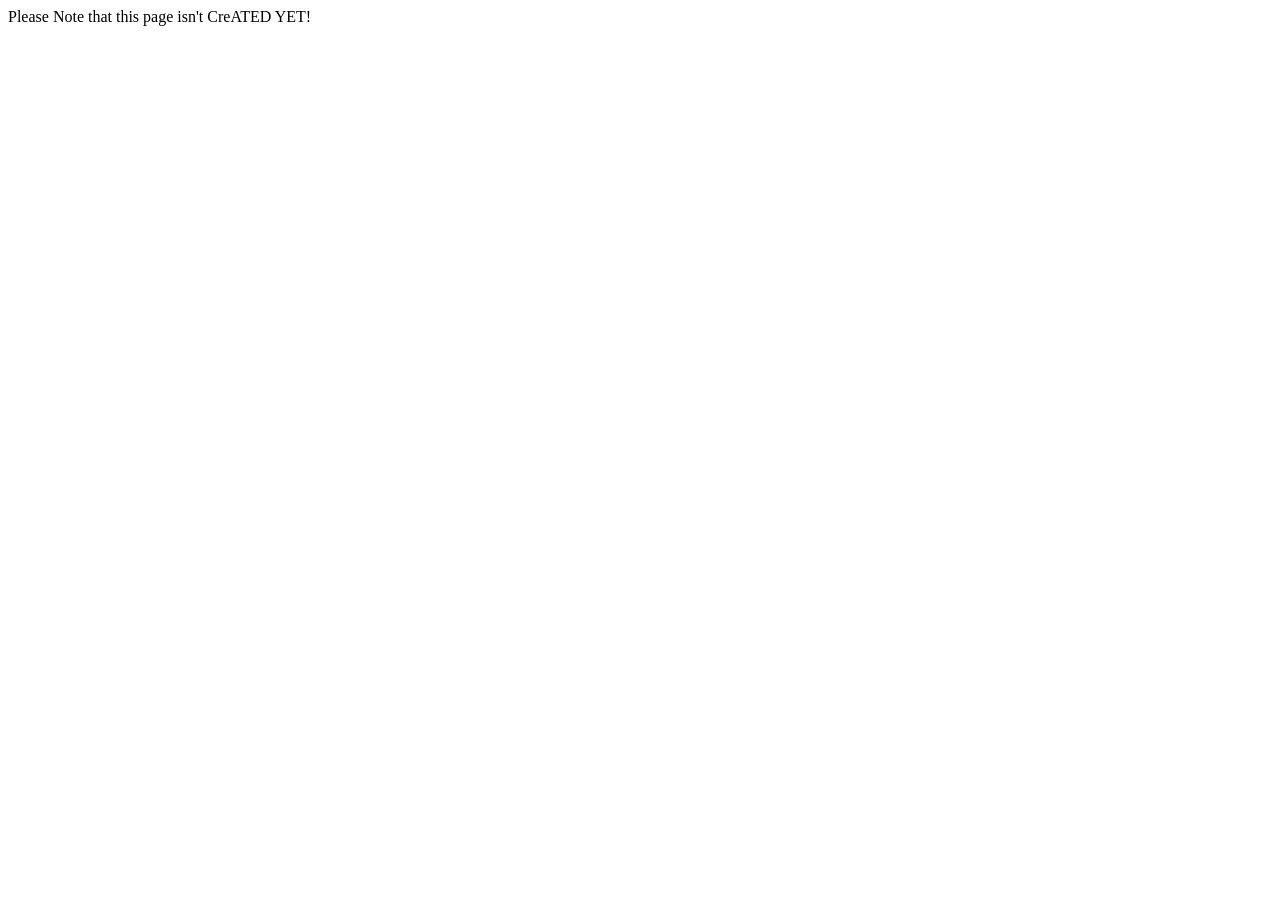
==== Contact.html @ fa3f8e0a "Add files via upload" ====
<!DOCTYPE html>
<html lang="en">
<head>
    <meta charset="UTF-8">
    <meta name="viewport" content="width=device-width, initial-scale=1.0">
    <title>Contact - Naman Chhabra</title>
</head>
<body>
    Please Note that this page isn't CreATED YET!
</body>
</html>
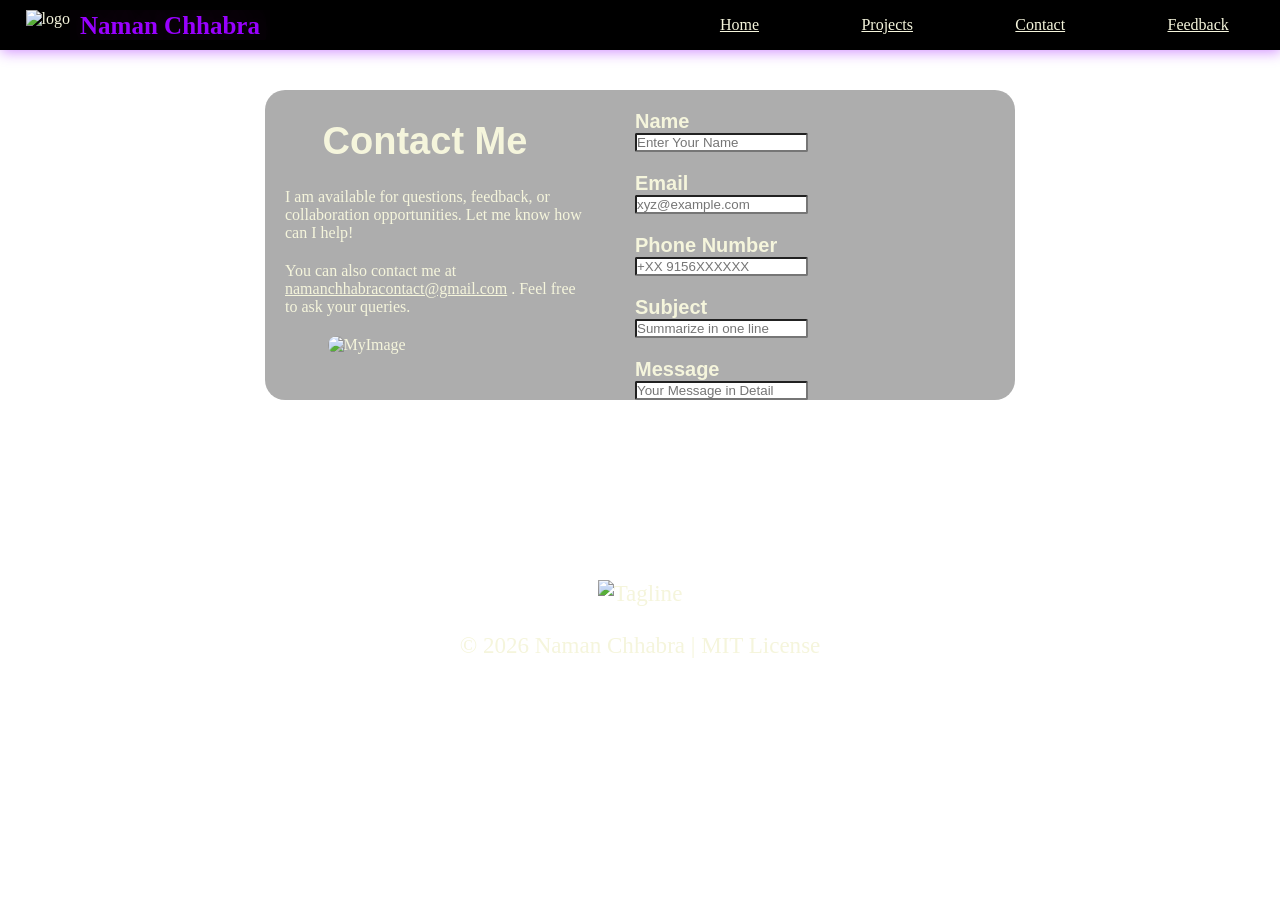
==== commit cf27deba: "Update Contact.html" ====
--- a/Contact.html
+++ b/Contact.html
@@ -1,11 +1,94 @@
 <!DOCTYPE html>
 <html lang="en">
+
 <head>
     <meta charset="UTF-8">
     <meta name="viewport" content="width=device-width, initial-scale=1.0">
     <title>Contact - Naman Chhabra</title>
+    <link rel="stylesheet" href="ContactCss.css?v=8">
 </head>
+
 <body>
-    Please Note that this page isn't CreATED YET!
+    <nav class="sticky-nav">
+
+        <div id="logo">
+            <img src="https://yt3.ggpht.com/ADUpyhl9MsV2wPtIMjDv-h_CWImZnwGyREO5IblKXaHFaHFcGlOwWV_slps9XMsB3P93aRex=s88-c-k-c0x00ffffff-no-rj"
+                alt="logo">
+
+            <h1 class="name">Naman Chhabra</h1>
+
+        </div>
+
+
+        <div id="tabs-container">
+
+
+            <ul id="tabs">
+                <li>
+                    <a href="index.html">Home</a>
+                </li>
+                <li>
+                    <a href="Projects.html">Projects</a>
+                </li>
+                <li>
+                    <a href="Contact.html">Contact</a>
+                </li>
+                <li>
+                    <a href="Feedback.html">Feedback</a>
+                </li>
+            </ul>
+
+        </div>
+        <div id="more" class="m">
+            <img src="https://encrypted-tbn0.gstatic.com/images?q=tbn:ANd9GcQ2r9JM4xT8-2S0aaMkO0lviqcwJe-pGV-UNnBJeBUEew&s=10"
+                alt="Menu">
+        </div>
+
+    </nav>
+
+    <main>
+        <div class="container">
+            <div class="left">
+                <h1 class="contact-heading">Contact Me</h1>
+                <p class="message">
+                    I am available for questions, feedback, or <br> collaboration opportunities. Let me know how can I
+                    help!
+                </p>
+                <p class="message">
+                    You can also contact me at <a
+                        href="https://mail.google.com/mail/?view=cm&fs=1&to=namanchhabracontact@gmail.com">namanchhabracontact@gmail.com</a>
+                    . Feel free to ask your queries.
+                </p>
+                <img src="https://github.com/NamanChhabra21/Introductory-Website/blob/main/Assets/Img2.png?raw=true"
+                    alt="MyImage">
+            </div>
+            <div class="right">
+                <h4 class="form-label">Name</h4>
+                <input type="text" class="input" placeholder="Enter Your Name">
+                <h4 class="form-label">Email</h4>
+                <input type="email" id="mail" class="input" placeholder="xyz@example.com">
+                <h4 class="form-label">Phone Number</h4>
+                <input type="text" id="phno" class="input" placeholder="+XX 9156XXXXXX">
+                <h4 class="form-label">Subject</h4>
+                <input type="text" class="input" placeholder="Summarize in one line">
+                <h4 class="form-label">Message</h4>
+                <input type="text" class="input" placeholder="Your Message in Detail">
+            </div>
+        </div>
+    </main>
+
+    <footer id="footer">
+        <div>
+            <img id="banner"
+                src="https://raw.githubusercontent.com/NamanChhabra21/NamanChhabra21/refs/heads/main/assets/quote-banner.svg"
+                alt="Tagline">
+        </div>
+        <div>
+            &copy; 2026 Naman Chhabra | MIT License
+        </div>
+
+    </footer>
+
 </body>
-</html>+
+</html>
--- a/ContactCss.css
+++ b/ContactCss.css
@@ -0,0 +1,179 @@
+:root {
+    --color: rgb(153, 0, 255);
+    --color2: rgb(153, 0, 255);
+    --color3: rgba(153, 0, 255, 0.438);
+}
+
+* {
+    margin: 0;
+    padding: 0;
+    color: beige;
+
+}
+body {
+    background-image: url("https://i.pinimg.com/originals/34/1e/80/341e800b1f29d3e34ea2eba5a6af205c.gif");
+    background-repeat: no-repeat;
+    background-size: cover;
+    background-attachment: fixed;
+    /* background-position: fixed; */
+    min-height: 100vh;
+}
+
+.name {
+    overflow: hidden;
+    padding: 2px 10px;
+    font-size: 25px;
+    color: rgb(153, 0, 255);
+    text-shadow: 2px 2px 50px purple;
+
+}
+
+#more {
+    display: none;
+}
+
+.sticky-nav {
+
+    position: sticky;
+    box-shadow: 1px 2px 13px var(--color3);
+    background-color: black;
+    height: 50px;
+    align-self: start;
+    top: 0;
+    display: flex;
+    justify-content: space-between;
+    align-items: center;
+
+}
+
+#logo {
+    margin: 0;
+    padding: 0;
+    display: inline-flex;
+    justify-content: space-between;
+    height: 30px;
+    padding-left: 2vw;
+}
+
+#tabs {
+    display: inline-flex;
+
+
+    list-style: none;
+
+    background-color: rgba(0, 0, 0, 0.35);
+
+    /* text-shadow: 0 0 10px var(--color2); */
+
+    font-size: 16px;
+    gap: 8vw;
+    margin: 0;
+    padding: 1vw 2vw;
+    margin-right: 2vw;
+
+}
+
+/* Footer */
+#footer {
+
+    #banner {
+        width: 90vw;
+        align-items: center;
+        position: relative;
+        align-self: center;
+        padding-top:100px;
+        padding-bottom:25px;
+    }
+
+    /* background-color: black; */
+    color: white;
+    text-align: center;
+    font-size: 1.8vw;
+    margin-top: 40px;
+}
+
+/* MAIN CONTENT */
+main{
+    
+    display: flex;
+    /* flex-direction: row; */
+    justify-content: center;
+
+}
+.container{
+    margin: 40px;
+    width: 750px;
+    display: flex;
+    /* justify-content: space-between; */
+    flex-direction: row;
+    background-color: rgba(0, 0, 0, 0.322);
+    border-radius: 20px;
+}
+
+.left{
+    display: flex;
+    align-items: center;
+    flex-direction: column;
+    
+    
+    img{
+        margin: 0px 0px 20px 5px;
+        width: 200px;
+        border-radius: 20px;
+    }
+}
+.right{
+    /* border: 1px solid black; */
+    display: inline-flex;
+    justify-content: center;
+    flex-direction: column;
+    margin: 0px 0px 0px 50px;
+}
+.form-label{
+    margin: 20px 0px 0px 0px ;
+    font-size: 20px;
+    font-family: Arial, Helvetica, sans-serif;
+}
+.input{
+    color:black;
+    border-radius: 2px;
+}
+.contact-heading{
+    font-size: 38px;
+    font-family: Arial, Helvetica, sans-serif;
+    margin: 30px 10px 25px 10px;
+}
+.message{
+    margin: 0px 0px 20px 20px;
+    width:300px;
+}
+
+/* FOR MOBILE VIEW */
+@media only screen and (max-width: 800px) {
+    body{
+        background-image: url("https://media3.giphy.com/media/v1.Y2lkPTc5MGI3NjExM2xkd3U1bzJpdXU5dWRwbXBiaTg3aXd3cGdpbWxwNHhveDdtdG4zMSZlcD12MV9pbnRlcm5hbF9naWZfYnlfaWQmY3Q9Zw/FizSVay8SBrEI/giphy.gif");
+    }
+    #tabs {
+        display: none;
+    }
+
+    #more {
+        display: flex;
+        width: 40px;
+        height: 40px;
+        margin-right: 12px;
+
+        img {
+           
+            width: 40px;
+        }
+    }
+
+    .container{
+        justify-content: center;
+        flex-direction: column;
+    }
+
+
+
+}
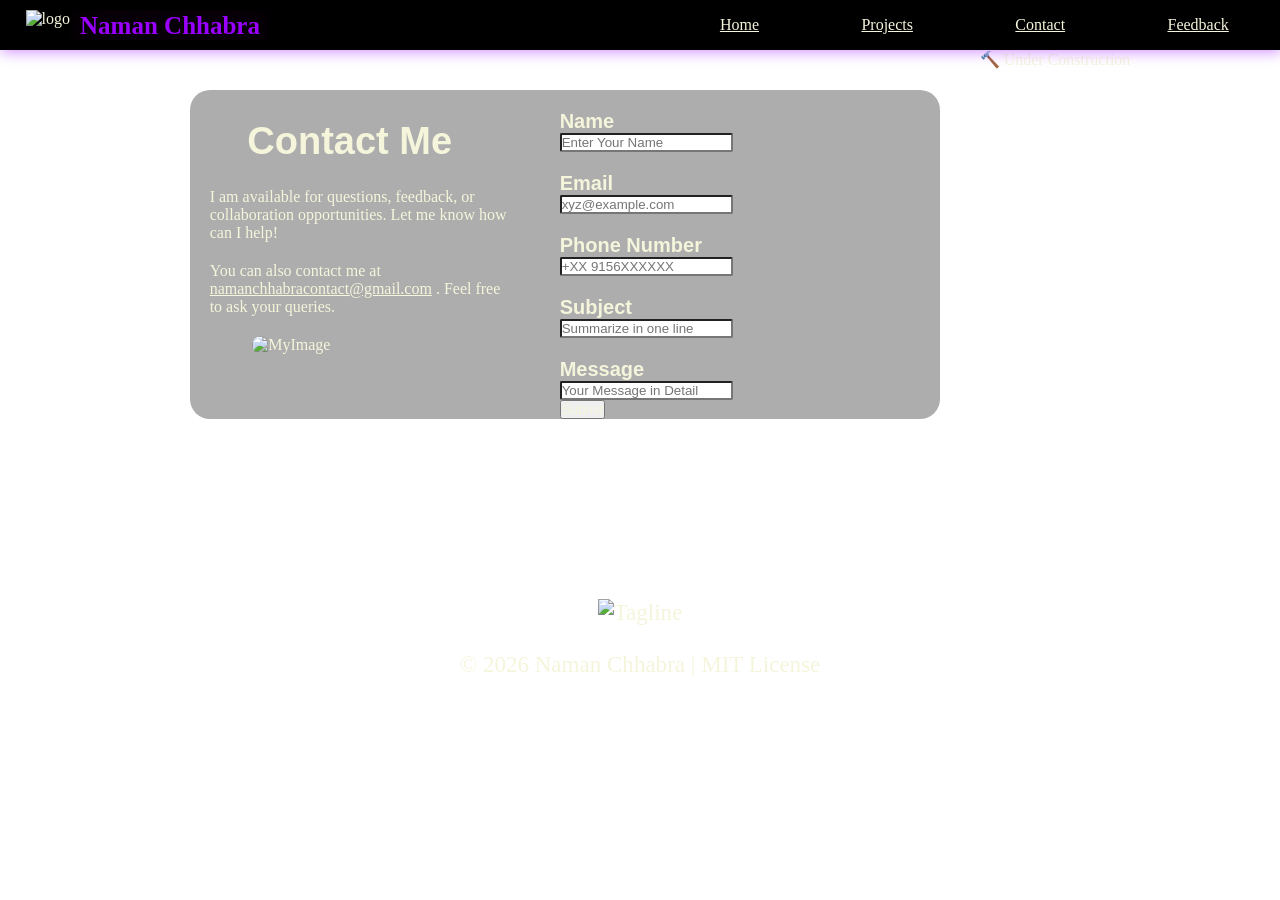
==== commit 3b1f721a: "Update Contact.html" ====
--- a/Contact.html
+++ b/Contact.html
@@ -5,7 +5,7 @@
     <meta charset="UTF-8">
     <meta name="viewport" content="width=device-width, initial-scale=1.0">
     <title>Contact - Naman Chhabra</title>
-    <link rel="stylesheet" href="ContactCss.css?v=8">
+    <link rel="stylesheet" href="ContactCss.css?v=9">
 </head>
 
 <body>
@@ -72,9 +72,17 @@
                 <h4 class="form-label">Subject</h4>
                 <input type="text" class="input" placeholder="Summarize in one line">
                 <h4 class="form-label">Message</h4>
-                <input type="text" class="input" placeholder="Your Message in Detail">
+                <input id="message" type="text" class="input" placeholder="Your Message in Detail">
+                
+                <div class="submit-btn">
+                    <button id="submit-btn">Submit</button>
+                </div>
+                
             </div>
         </div>
+
+
+        <span class="fixed_label">🔨 Under Construction</span>
     </main>
 
     <footer id="footer">
@@ -83,9 +91,14 @@
                 src="https://raw.githubusercontent.com/NamanChhabra21/NamanChhabra21/refs/heads/main/assets/quote-banner.svg"
                 alt="Tagline">
         </div>
+
+        
+
         <div>
             &copy; 2026 Naman Chhabra | MIT License
         </div>
+
+
 
     </footer>
 
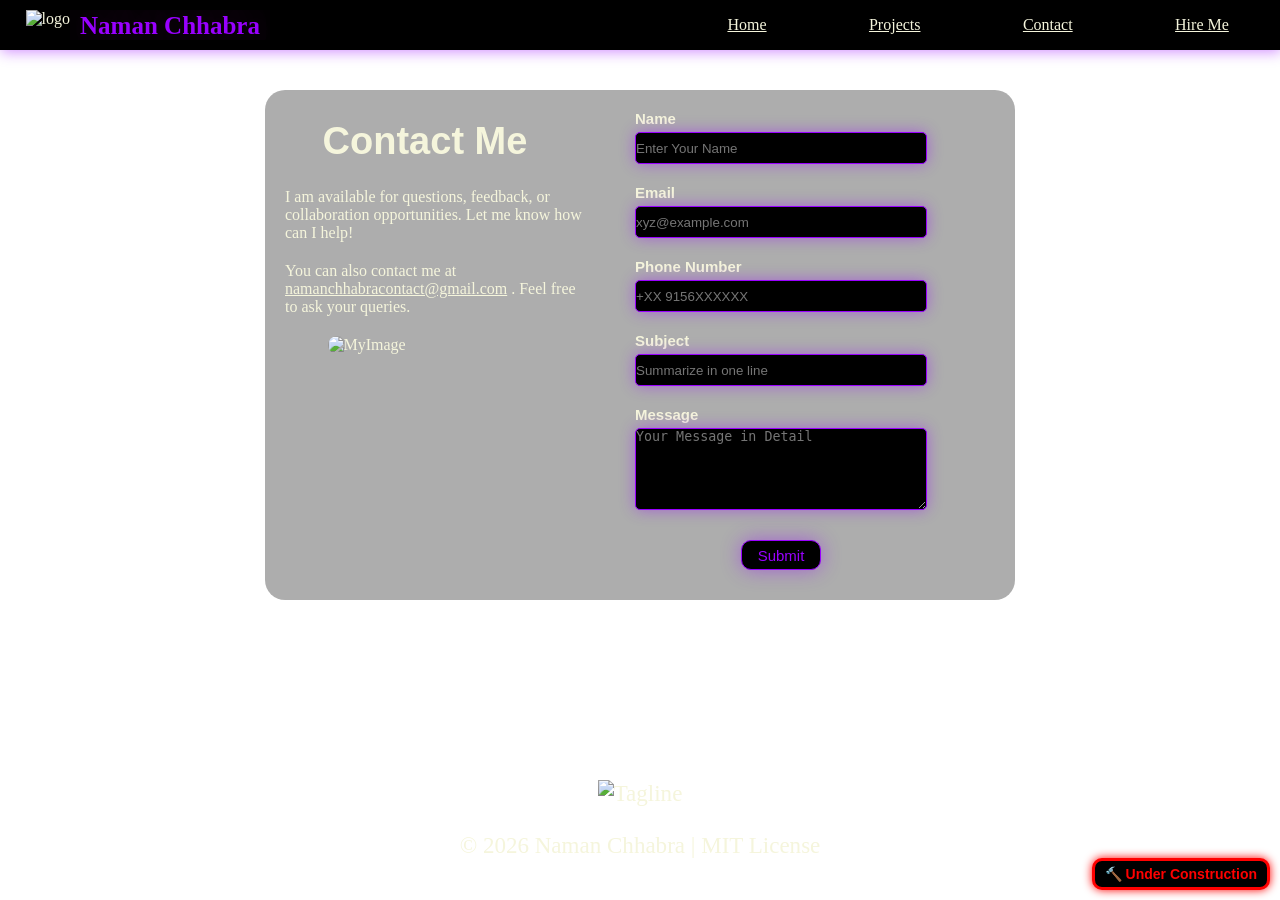
==== commit f0307fe0: "Update Contact.html" ====
--- a/Contact.html
+++ b/Contact.html
@@ -5,7 +5,7 @@
     <meta charset="UTF-8">
     <meta name="viewport" content="width=device-width, initial-scale=1.0">
     <title>Contact - Naman Chhabra</title>
-    <link rel="stylesheet" href="ContactCss.css?v=9">
+    <link rel="stylesheet" href="ContactCss.css?v=10">
 </head>
 
 <body>
@@ -34,7 +34,7 @@
                     <a href="Contact.html">Contact</a>
                 </li>
                 <li>
-                    <a href="Feedback.html">Feedback</a>
+                    <a href="Hire.html">Hire Me</a>
                 </li>
             </ul>
 
@@ -72,7 +72,8 @@
                 <h4 class="form-label">Subject</h4>
                 <input type="text" class="input" placeholder="Summarize in one line">
                 <h4 class="form-label">Message</h4>
-                <input id="message" type="text" class="input" placeholder="Your Message in Detail">
+                <!-- <input id="message" type="text" class="input" placeholder="Your Message in Detail"> -->
+                <textarea placeholder="Your Message in Detail" class="input" id="message"></textarea>
                 
                 <div class="submit-btn">
                     <button id="submit-btn">Submit</button>
--- a/ContactCss.css
+++ b/ContactCss.css
@@ -128,15 +128,37 @@
     justify-content: center;
     flex-direction: column;
     margin: 0px 0px 0px 50px;
+    /* background-color: red; */
 }
 .form-label{
-    margin: 20px 0px 0px 0px ;
-    font-size: 20px;
+    margin: 20px 0px 5px 0px ;
+    font-size: 15px;
     font-family: Arial, Helvetica, sans-serif;
 }
 .input{
-    color:black;
-    border-radius: 2px;
+    background-color: black;
+    border-radius: 5px;
+    width: 290px;
+    height: 30px;
+    border: 1px solid var(--color2);
+    box-shadow: 0px 0px 15px var(--color3);
+}
+.submit-btn{
+    display: flex;
+    align-self: center;
+}
+#submit-btn{
+
+    font-family: 'Franklin Gothic Medium', 'Arial Narrow', Arial, sans-serif;
+    font-size: 15px;
+    background-color: black;
+    color: var(--color);
+    margin: 30px;
+    width: 80px;
+    height: 30px;
+    border: 1px solid var(--color2);
+    box-shadow: 0px 0px 20px var(--color3);
+    border-radius: 10px;
 }
 .contact-heading{
     font-size: 38px;
@@ -146,6 +168,9 @@
 .message{
     margin: 0px 0px 20px 20px;
     width:300px;
+}
+#message{
+    height: 80px;
 }
 
 /* FOR MOBILE VIEW */
@@ -174,6 +199,32 @@
         flex-direction: column;
     }
 
-
-
-}
+    .right{
+        margin: 0;
+        align-self: center;
+
+    }
+    .form-label{
+        margin: 30px 0x 0px 0px; 
+    }
+
+
+
+}
+
+/* Under Consturction Label */
+.fixed_label {
+    font-family: Arial, Helvetica, sans-serif;
+    font-weight: bold;
+    position: fixed;
+    bottom: 10px;
+    right: 10px;
+    background-color: black;
+    color: red;
+    padding: 5px 10px;
+    border: 3px solid red;
+    border-radius: 10px;
+    font-size: 14px;
+    z-index: 1000;
+    box-shadow: 0px 0px 10px red;
+}
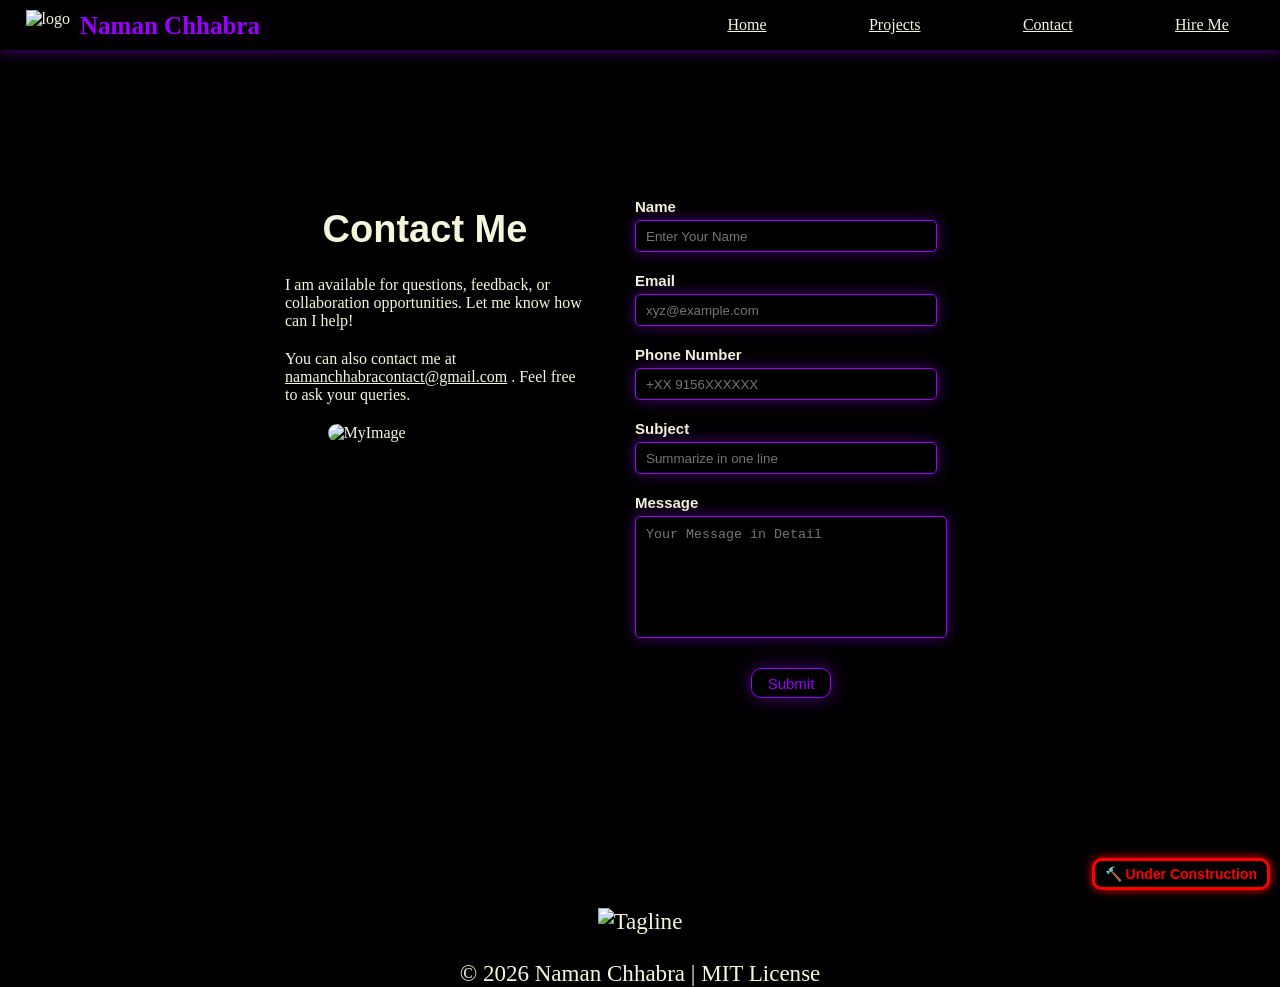
==== commit 3c69ee8e: "Enhance Contact page with mobile tabs and CSS Added mobile view tabs and linked CommonCSS." ====
--- a/Contact.html
+++ b/Contact.html
@@ -6,6 +6,7 @@
     <meta name="viewport" content="width=device-width, initial-scale=1.0">
     <title>Contact - Naman Chhabra</title>
     <link rel="stylesheet" href="ContactCss.css?v=10">
+    <link rel="stylesheet" href="CommonCSS.css">
 </head>
 
 <body>
@@ -40,13 +41,31 @@
 
         </div>
         <div id="more" class="m">
-            <img src="https://encrypted-tbn0.gstatic.com/images?q=tbn:ANd9GcQ2r9JM4xT8-2S0aaMkO0lviqcwJe-pGV-UNnBJeBUEew&s=10"
+            <img id="more-img"
+                src="https://encrypted-tbn0.gstatic.com/images?q=tbn:ANd9GcQ2r9JM4xT8-2S0aaMkO0lviqcwJe-pGV-UNnBJeBUEew&s=10"
                 alt="Menu">
         </div>
 
     </nav>
+    <!-- MOBILE VIEW TABS -->
+    <div id="mobile-view-tabs" class="mobile-tabs">
+        <ul>
+            <li>
+                <a href="index.html">Home</a>
+            </li>
+            <li>
+                <a href="Projects.html">Projects</a>
+            </li>
+            <li>
+                <a href="Contact.html">Contact</a>
+            </li>
+            <li>
+                <a href="Hire.html">Hire Me</a>
+            </li>
+        </ul>
+    </div>
+    <main>
 
-    <main>
         <div class="container">
             <div class="left">
                 <h1 class="contact-heading">Contact Me</h1>
@@ -74,11 +93,11 @@
                 <h4 class="form-label">Message</h4>
                 <!-- <input id="message" type="text" class="input" placeholder="Your Message in Detail"> -->
                 <textarea placeholder="Your Message in Detail" class="input" id="message"></textarea>
-                
+
                 <div class="submit-btn">
                     <button id="submit-btn">Submit</button>
                 </div>
-                
+
             </div>
         </div>
 
@@ -93,7 +112,7 @@
                 alt="Tagline">
         </div>
 
-        
+
 
         <div>
             &copy; 2026 Naman Chhabra | MIT License
@@ -102,7 +121,7 @@
 
 
     </footer>
-
+    <script src="Common.js"></script>
 </body>
 
 </html>
--- a/ContactCss.css
+++ b/ContactCss.css
@@ -11,6 +11,7 @@
 
 }
 body {
+    background-color: black;
     background-image: url("https://i.pinimg.com/originals/34/1e/80/341e800b1f29d3e34ea2eba5a6af205c.gif");
     background-repeat: no-repeat;
     background-size: cover;
@@ -96,8 +97,9 @@
 main{
     
     display: flex;
-    /* flex-direction: row; */
+    flex-direction: row;
     justify-content: center;
+    
 
 }
 .container{
@@ -108,6 +110,7 @@
     flex-direction: row;
     background-color: rgba(0, 0, 0, 0.322);
     border-radius: 20px;
+    margin-top: 10vw;
 }
 
 .left{
@@ -135,20 +138,43 @@
     font-size: 15px;
     font-family: Arial, Helvetica, sans-serif;
 }
+
+
 .input{
+    padding-left: 10px;
     background-color: black;
     border-radius: 5px;
     width: 290px;
     height: 30px;
     border: 1px solid var(--color2);
     box-shadow: 0px 0px 15px var(--color3);
+    
+}
+.input:focus{
+    /* behaviour when input box is clicked by user */
+    outline: none;
+    border: 1px solid orange;
+    box-shadow: 0px 0px 5px yellow;
 }
 .submit-btn{
     display: flex;
     align-self: center;
 }
+
+#submit-btn:hover{
+    /* background-color: var(--color2); */
+    color: yellow;
+    box-shadow: 0px 0px 20px orange;
+    border: 2px solid yellow;
+}
+#submit-btn:focus{
+    outline: none;
+    border: 1px solid orange;
+    box-shadow: 0px 0px 5px yellow;
+}
 #submit-btn{
 
+    
     font-family: 'Franklin Gothic Medium', 'Arial Narrow', Arial, sans-serif;
     font-size: 15px;
     background-color: black;
@@ -170,8 +196,11 @@
     width:300px;
 }
 #message{
-    height: 80px;
-}
+    padding: 10px;
+    resize: none;
+    height: 100px;
+} 
+
 
 /* FOR MOBILE VIEW */
 @media only screen and (max-width: 800px) {
--- a/CommonCSS.css
+++ b/CommonCSS.css
@@ -0,0 +1,79 @@
+/* MORE TABS MOBILE VIEW */
+#more-img{
+    cursor: pointer;
+}
+.mobile-tabs{
+    display: none;
+    flex-direction: column;
+    align-items: center;
+    justify-content: center;
+
+    animation: uptodown 0.5s ease-in;
+    
+}
+   
+.mobile-tabs ul{
+    
+    margin: 0;
+    padding: 0;
+    display: inline-flex;
+    flex-direction: column;
+    list-style: none;
+    align-items: center;
+    justify-content: center;
+    align-self: center;
+    
+    
+}
+    
+.mobile-tabs ul li a{
+    
+    display: block;
+    width:80vw;
+    color:white;
+    text-decoration: none;
+    font-size: 20px;;
+    text-align: center;
+
+    
+    
+}
+    
+.mobile-tabs ul li{
+    background-color: black;
+    padding: 10px 0px;
+    display: inline-flex;
+    padding: auto;
+    align-self: center;
+    align-items: center;
+    align-content: center;
+
+    margin:20px 0px;
+    border: 2px solid white;
+    border-radius: 20px;
+
+    animation: BorderColorChange 2s ease-in-out 0ms infinite;
+    
+} 
+
+@keyframes BorderColorChange{ 
+    20%{
+        border: 2px solid rgb(255, 0, 200);
+    }
+
+    60%{
+        border: 2px solid rgb(153, 0, 255);
+    }
+
+    100%{
+        border: 2px solid white;
+    }
+}
+@keyframes uptodown {
+    from{
+        transform: translateY(-100vh);
+    }
+    to{
+        transform: translateY(0vh);
+    }
+}
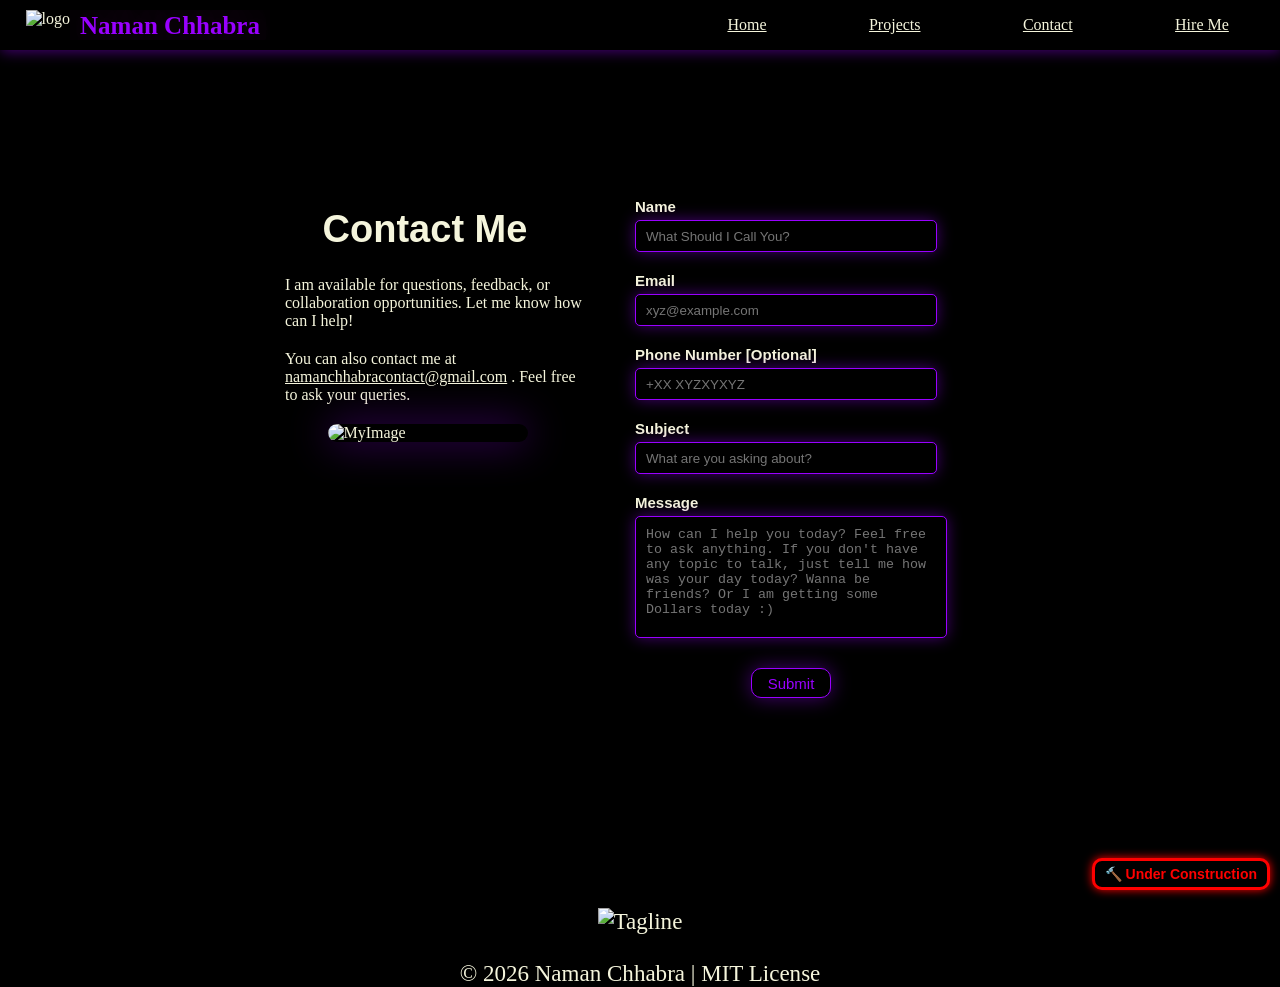
==== commit be86b1a6: "Integrate Google Analytics and enhance form placeholders Added Google Analytics tracking code and up" ====
--- a/Contact.html
+++ b/Contact.html
@@ -2,10 +2,22 @@
 <html lang="en">
 
 <head>
+
+        
+    <!-- Google tag (gtag.js) -->
+    <script async src="https://www.googletagmanager.com/gtag/js?id=G-MTVZ81VZM8"></script>
+    <script>
+        window.dataLayer = window.dataLayer || [];
+        function gtag() { dataLayer.push(arguments); }
+        gtag('js', new Date());
+
+        gtag('config', 'G-MTVZ81VZM8');
+    </script>
+    
     <meta charset="UTF-8">
     <meta name="viewport" content="width=device-width, initial-scale=1.0">
     <title>Contact - Naman Chhabra</title>
-    <link rel="stylesheet" href="ContactCss.css?v=10">
+    <link rel="stylesheet" href="ContactCss.css?v=13">
     <link rel="stylesheet" href="CommonCSS.css">
 </head>
 
@@ -83,16 +95,16 @@
             </div>
             <div class="right">
                 <h4 class="form-label">Name</h4>
-                <input type="text" class="input" placeholder="Enter Your Name">
+                <input type="text" class="input" placeholder="What Should I Call You?">
                 <h4 class="form-label">Email</h4>
                 <input type="email" id="mail" class="input" placeholder="xyz@example.com">
-                <h4 class="form-label">Phone Number</h4>
-                <input type="text" id="phno" class="input" placeholder="+XX 9156XXXXXX">
+                <h4 class="form-label">Phone Number <span class="optional">[Optional]</span> </h4>
+                <input type="text" id="phno" class="input" placeholder="+XX XYZXYXYZ">
                 <h4 class="form-label">Subject</h4>
-                <input type="text" class="input" placeholder="Summarize in one line">
+                <input type="text" class="input" placeholder="What are you asking about?">
                 <h4 class="form-label">Message</h4>
                 <!-- <input id="message" type="text" class="input" placeholder="Your Message in Detail"> -->
-                <textarea placeholder="Your Message in Detail" class="input" id="message"></textarea>
+                <textarea placeholder="How can I help you today? Feel free to ask anything. If you don't have any topic to talk, just tell me how was your day today? Wanna be friends? Or I am getting some Dollars today :)" class="input" id="message"></textarea>
 
                 <div class="submit-btn">
                     <button id="submit-btn">Submit</button>
--- a/ContactCss.css
+++ b/ContactCss.css
@@ -19,7 +19,10 @@
     /* background-position: fixed; */
     min-height: 100vh;
 }
-
+main{
+    display:flex;
+    flex-direction: column;
+}
 .name {
     overflow: hidden;
     padding: 2px 10px;
@@ -44,6 +47,8 @@
     display: flex;
     justify-content: space-between;
     align-items: center;
+
+    z-index:99999;
 
 }
 
@@ -77,7 +82,15 @@
 /* Footer */
 #footer {
 
-    #banner {
+    
+
+    /* background-color: black; */
+    color: white;
+    text-align: center;
+    font-size: 1.8vw;
+    margin-top: 40px;
+}
+#banner {
         width: 90vw;
         align-items: center;
         position: relative;
@@ -85,14 +98,6 @@
         padding-top:100px;
         padding-bottom:25px;
     }
-
-    /* background-color: black; */
-    color: white;
-    text-align: center;
-    font-size: 1.8vw;
-    margin-top: 40px;
-}
-
 /* MAIN CONTENT */
 main{
     
@@ -118,13 +123,15 @@
     align-items: center;
     flex-direction: column;
     
-    
-    img{
+}
+.left img{
         margin: 0px 0px 20px 5px;
         width: 200px;
         border-radius: 20px;
-    }
-}
+        box-shadow: 0px 0px 40px var(--color3);
+        animation: ColorChangeShadow 3s ease-in 0.1ms infinite
+        
+    }
 .right{
     /* border: 1px solid black; */
     display: inline-flex;
@@ -137,6 +144,8 @@
     margin: 20px 0px 5px 0px ;
     font-size: 15px;
     font-family: Arial, Helvetica, sans-serif;
+    animation: Float 3s ease-in 0.1ms infinite, ColorChange 3s ease-in 0.1ms infinite;
+   
 }
 
 
@@ -148,6 +157,8 @@
     height: 30px;
     border: 1px solid var(--color2);
     box-shadow: 0px 0px 15px var(--color3);
+
+    animation: Float 3s ease-in 0.1ms infinite;
     
 }
 .input:focus{
@@ -159,6 +170,9 @@
 .submit-btn{
     display: flex;
     align-self: center;
+
+    animation: Bounce 2s ease-in 0ms infinite;
+    
 }
 
 #submit-btn:hover{
@@ -190,6 +204,8 @@
     font-size: 38px;
     font-family: Arial, Helvetica, sans-serif;
     margin: 30px 10px 25px 10px;
+
+    animation: ColorChange 3s ease-in 0.1ms infinite;
 }
 .message{
     margin: 0px 0px 20px 20px;
@@ -203,7 +219,7 @@
 
 
 /* FOR MOBILE VIEW */
-@media only screen and (max-width: 800px) {
+@media only screen and (max-width: 700px) {
     body{
         background-image: url("https://media3.giphy.com/media/v1.Y2lkPTc5MGI3NjExM2xkd3U1bzJpdXU5dWRwbXBiaTg3aXd3cGdpbWxwNHhveDdtdG4zMSZlcD12MV9pbnRlcm5hbF9naWZfYnlfaWQmY3Q9Zw/FizSVay8SBrEI/giphy.gif");
     }
@@ -257,3 +273,75 @@
     z-index: 1000;
     box-shadow: 0px 0px 10px red;
 }
+
+@keyframes Bounce{
+    10%{
+        transform: translateX(-200px);
+    }
+    20%{
+        transform: translateX(0px);
+    }
+    30%{
+        transform: translateX(200px);
+    }
+    40%{
+        transform: translateY(0px);
+    }
+    50%{
+        transform: translateY(-800px);
+    }
+    60%{
+        transform: translateX(0px);
+    }
+    70%{
+        transform: translateY(600px);
+    }
+    80%{
+        transform: translateX(0px);
+    }
+    90%{
+        transform: translateY(-300px);
+    }
+    100%{
+        transform: translateY(0px);
+    }
+}
+
+@keyframes Float{
+    50%{
+        transform: translateY(-5px);
+    }
+    100%{
+        transform: translateY(0px);
+    }
+}
+
+@keyframes ColorChange{ 
+    20%{
+        color: rgb(255, 0, 200);
+    }
+
+    60%{
+        color: rgb(153, 0, 255);
+    }
+
+    100%{
+        color: white;
+    }
+
+}
+
+@keyframes ColorChangeShadow{ 
+    20%{
+        box-shadow: 0px 0px 40px var(--color);
+    }
+
+    60%{
+        box-shadow: 0px 0px 40px var(--color2);
+    }
+
+    100%{
+        box-shadow: 0px 0px 40px var(--color3);
+    }
+
+}
